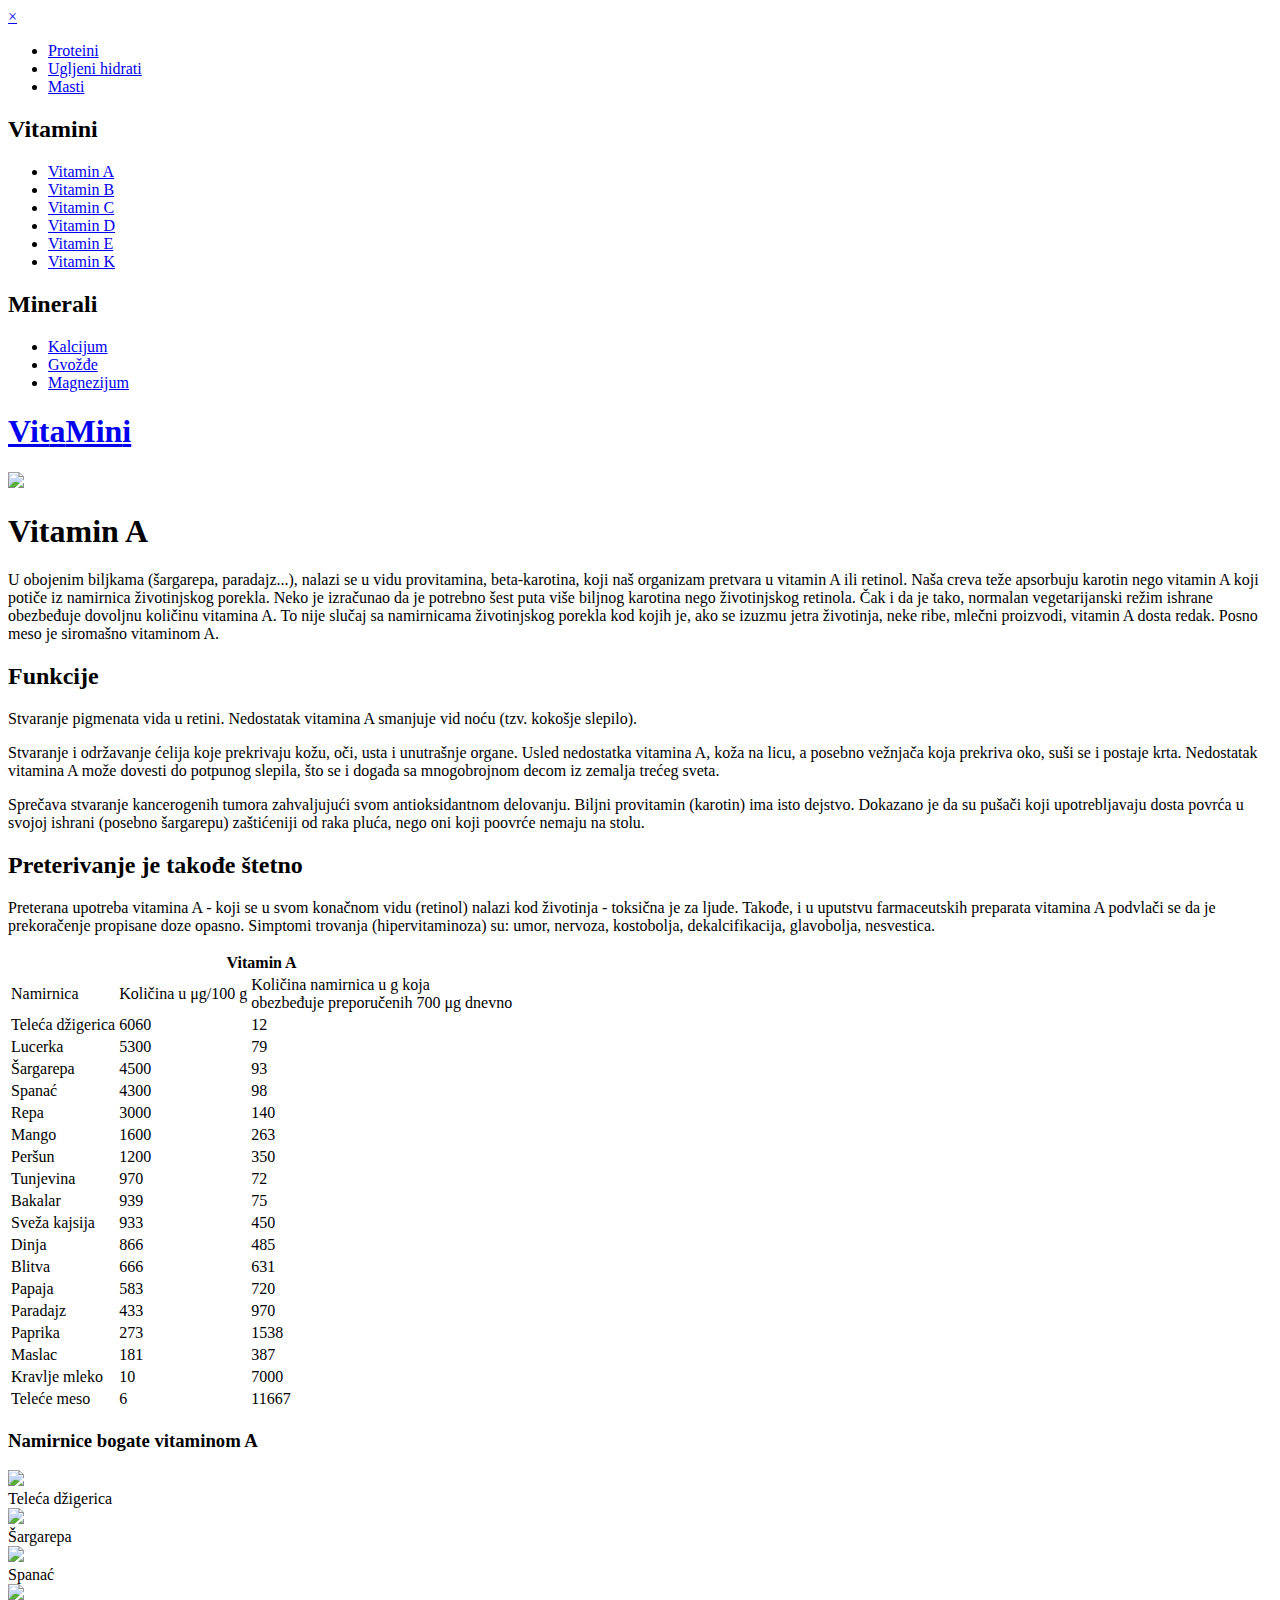
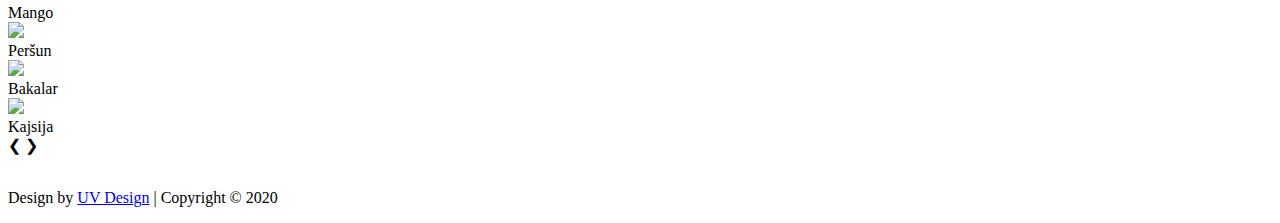
==== avitamin.html @ 6da21063 "Add files via upload" ====
<!DOCTYPE html>
<html>
<head>
    <meta charset="UTF-8">
    <title>Vitamin | A vitamin</title>
    <link href="css/style.css" rel="stylesheet">
    <link rel="stylesheet" href="https://cdnjs.cloudflare.com/ajax/libs/font-awesome/5.12.1/css/all.min.css" integrity="sha256-mmgLkCYLUQbXn0B1SRqzHar6dCnv9oZFPEC1g1cwlkk=" crossorigin="anonymous" />
    <link href="https://fonts.googleapis.com/css?family=Roboto:400,500,700&display=swap" rel="stylesheet">
</head>
<body>

<div class="wrapper">
    <div class="sidebar" id="sidemenu">
        <a href="javascript:void(0)" class="close" onclick="closeNav()">&times;</a>
        <ul>
            <li><a href="proteini.html">Proteini</a></li>
            <li><a href="ugljeni_hidrati.html">Ugljeni hidrati</a></li>
            <li><a href="masti.html">Masti</a></li>
        </ul>
        <h2>Vitamini</h2>
        <ul>
            <li><a href="avitamin.html">Vitamin A</a></li>
            <li><a href="bvitamin.html">Vitamin B</a></li>
            <li><a href="cvitamin.html">Vitamin C</a></li>
            <li><a href="dvitamin.html">Vitamin D</a></li>
            <li><a href="evitamin.html">Vitamin E</a></li>
            <li><a href="kvitamin.html">Vitamin K</a></li>
        </ul>
        <h2>Minerali</h2>
        <ul>
            <li><a href="kalcijum.html">Kalcijum</a></li>
            <li><a href="gvozdje.html">Gvožđe</a></li>
            <li><a href="magnezijum.html">Magnezijum</a></li>
        </ul>
    </div>

    <div class="main" id="main">
        <div class="header">
            <div class="menu" onclick="openNav()">
                <i class="fas fa-bars"></i>
            </div>
            <div class="logo">
                <a href="index.html"><h1><span id="span1">Vit</span>a<span id="span2">Min</span>i</h1></a>
            </div>
        </div>

        <div class="page_content">
            <div class="hero">
                <img src="img/a_vitamin.jpg">
            </div>
            <h1>Vitamin A</h1>

            <div class="single_text">
                <p>U obojenim biljkama (šargarepa, paradajz...), nalazi se u vidu provitamina, beta-karotina, koji naš organizam pretvara u vitamin A ili retinol. Naša creva teže apsorbuju karotin nego vitamin A koji potiče iz namirnica životinjskog porekla. Neko je izračunao da je potrebno šest puta više biljnog karotina nego životinjskog retinola. Čak i da je tako, normalan vegetarijanski režim ishrane obezbeđuje dovoljnu količinu vitamina A. To nije slučaj sa namirnicama životinjskog porekla kod kojih je, ako se izuzmu jetra životinja, neke ribe, mlečni proizvodi, vitamin A dosta redak. Posno meso je siromašno vitaminom A.</p>
            </div>

            <div class="flex_content">

                <div class="flex_content_text">

                    <h2>Funkcije</h2>

                    <p>Stvaranje pigmenata vida u retini. Nedostatak vitamina A smanjuje vid noću (tzv. kokošje slepilo).</p>

                    <p>Stvaranje i održavanje ćelija koje prekrivaju kožu, oči, usta i unutrašnje organe. Usled nedostatka vitamina A, koža na licu, a posebno vežnjača koja prekriva oko, suši se i postaje krta. Nedostatak vitamina A može dovesti do potpunog slepila, što se i događa sa mnogobrojnom decom iz zemalja trećeg sveta.</p>

                    <p>Sprečava stvaranje kancerogenih tumora zahvaljujući svom antioksidantnom delovanju. Biljni provitamin (karotin) ima isto dejstvo. Dokazano je da su pušači koji upotrebljavaju dosta povrća u svojoj ishrani (posebno šargarepu) zaštićeniji od raka pluća, nego oni koji poovrće nemaju na stolu.</p>

                    <h2>Preterivanje je takođe štetno</h2>

                    <p>Preterana upotreba vitamina A - koji se u svom konačnom vidu (retinol) nalazi kod životinja - toksična je za ljude. Takođe, i u uputstvu farmaceutskih preparata vitamina A podvlači se da je prekoračenje propisane doze opasno. Simptomi trovanja (hipervitaminoza) su: umor, nervoza, kostobolja, dekalcifikacija, glavobolja, nesvestica.</p>
                    
                </div>

                <div class="flex_content_table vitamin_table">
                    <table>
                        <tr>
                            <th colspan="3">Vitamin A</th>
                        </tr>
                        <tr>
                            <td>Namirnica</td>
                            <td>Količina u μg/100 g</td>
                            <td>Količina namirnica u g koja<br> obezbeđuje preporučenih 700 μg dnevno</td>
                        </tr>
                        <tr>
                            <td>Teleća džigerica</td>
                            <td>6060</td>
                            <td>12</td>
                        </tr>
                        <tr>
                            <td>Lucerka</td>
                            <td>5300</td>
                            <td>79</td>
                        </tr>
                        <tr>
                            <td>Šargarepa</td>
                            <td>4500</td>
                            <td>93</td>
                        </tr>
                        <tr>
                            <td>Spanać</td>
                            <td>4300</td>
                            <td>98</td>
                        </tr>
                        <tr>
                            <td>Repa</td>
                            <td>3000</td>
                            <td>140</td>
                        </tr>
                        <tr>
                            <td>Mango</td>
                            <td>1600</td>
                            <td>263</td>
                        </tr>
                        <tr>
                            <td>Peršun</td>
                            <td>1200</td>
                            <td>350</td>
                        </tr>
                        <tr>
                            <td>Tunjevina</td>
                            <td>970</td>
                            <td>72</td>
                        </tr>
                        <tr>
                            <td>Bakalar</td>
                            <td>939</td>
                            <td>75</td>
                        </tr>
                        <tr>
                            <td>Sveža kajsija</td>
                            <td>933</td>
                            <td>450</td>
                        </tr>
                        <tr>
                            <td>Dinja</td>
                            <td>866</td>
                            <td>485</td>
                        </tr>
                        <tr>
                            <td>Blitva</td>
                            <td>666</td>
                            <td>631</td>
                        </tr>
                        <tr>
                            <td>Papaja</td>
                            <td>583</td>
                            <td>720</td>
                        </tr>
                        <tr>
                            <td>Paradajz</td>
                            <td>433</td>
                            <td>970</td>
                        </tr>
                        <tr>
                            <td>Paprika</td>
                            <td>273</td>
                            <td>1538</td>
                        </tr>
                        <tr>
                            <td>Maslac</td>
                            <td>181</td>
                            <td>387</td>
                        </tr>
                        <tr>
                            <td>Kravlje mleko</td>
                            <td>10</td>
                            <td>7000</td>
                        </tr>
                        <tr>
                            <td>Teleće meso</td>
                            <td>6</td>
                            <td>11667</td>
                        </tr>
                    </table>
                </div>
            </div>

            <h3>Namirnice bogate vitaminom A</h3>

            <div class="slideshow-container">
                <div class="slides fade">
                    <div class="slider_image"><img src="img/carousel/tel_dziga.jpg"></div>
                    <div class="slider_text">Teleća džigerica</div>
                </div>
                <div class="slides fade">
                    <div class="slider_image"><img src="img/carousel/sargarepa.jpg"></div>
                    <div class="slider_text">Šargarepa</div>
                </div>
                <div class="slides fade">
                    <div class="slider_image"><img src="img/carousel/spanac.jpg"></div>
                    <div class="slider_text">Spanać</div>
                </div>
                <div class="slides fade">
                    <div class="slider_image"><img src="img/carousel/mango.jpg"></div>
                    <div class="slider_text">Mango</div>
                </div>
                <div class="slides fade">
                    <div class="slider_image"><img src="img/carousel/persun.jpg"></div>
                    <div class="slider_text">Peršun</div>
                </div>
                <div class="slides fade">
                    <div class="slider_image"><img src="img/carousel/bakalar.jpg"></div>
                    <div class="slider_text">Bakalar</div>
                </div>
                <div class="slides fade">
                    <div class="slider_image"><img src="img/carousel/kajsija.jpg"></div>
                    <div class="slider_text">Kajsija</div>
                </div>
        
                <a class="prev" onclick="plusIndex(-1)">&#10094;</a>
                <a class="next" onclick="plusIndex(+1)">&#10095;</a>
            </div>
            <br/>
        
            <div class="slider_nav">
                <span class="dots" onclick="currentSlide(1)"></span>
                <span class="dots" onclick="currentSlide(2)"></span>
                <span class="dots" onclick="currentSlide(3)"></span>
                <span class="dots" onclick="currentSlide(4)"></span>
                <span class="dots" onclick="currentSlide(5)"></span>
                <span class="dots" onclick="currentSlide(6)"></span>
                <span class="dots" onclick="currentSlide(7)"></span>
            </div>
            
        </div>

        <div class="footer">
            <p>Design by <a href="#">UV Design</a> | Copyright &copy; 2020</p>
        </div>
    </div>
</div>

<script src="javascript/main.js" type="text/javascript">

</script>

</body>
</html>
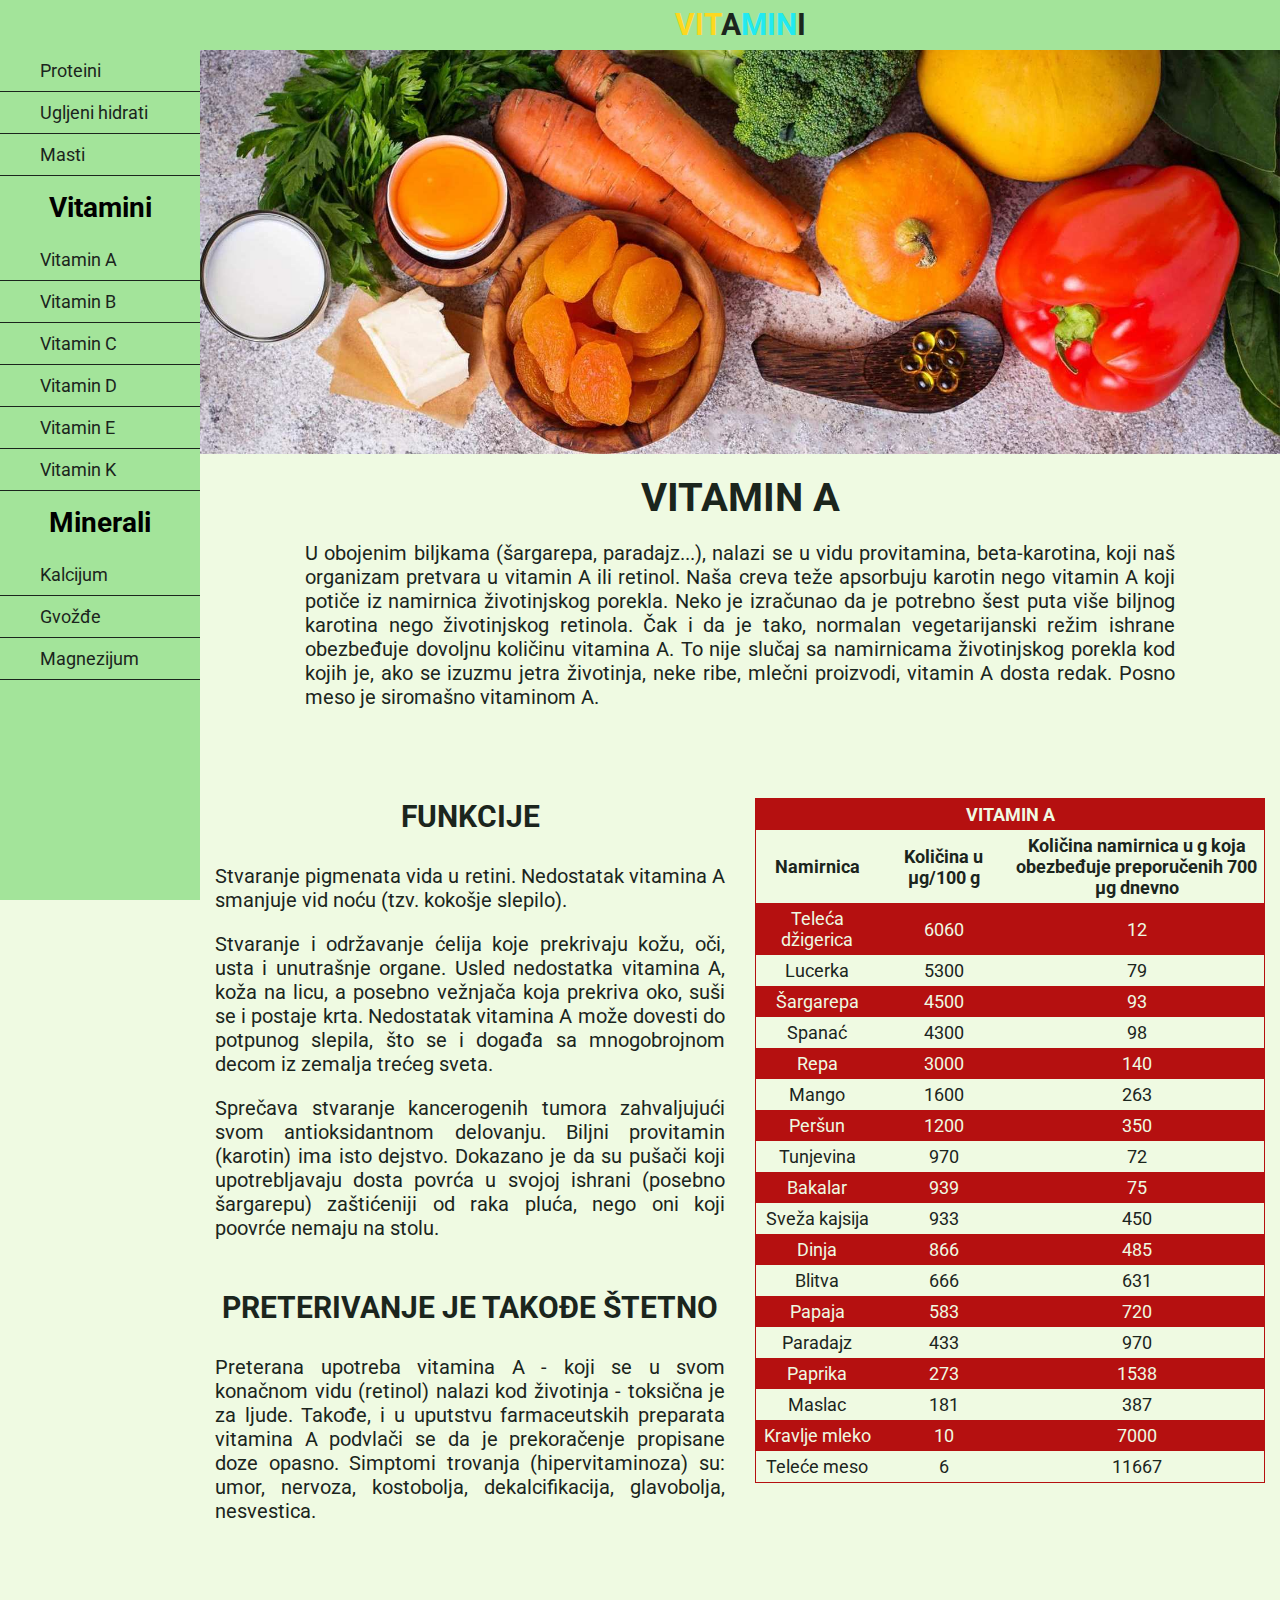
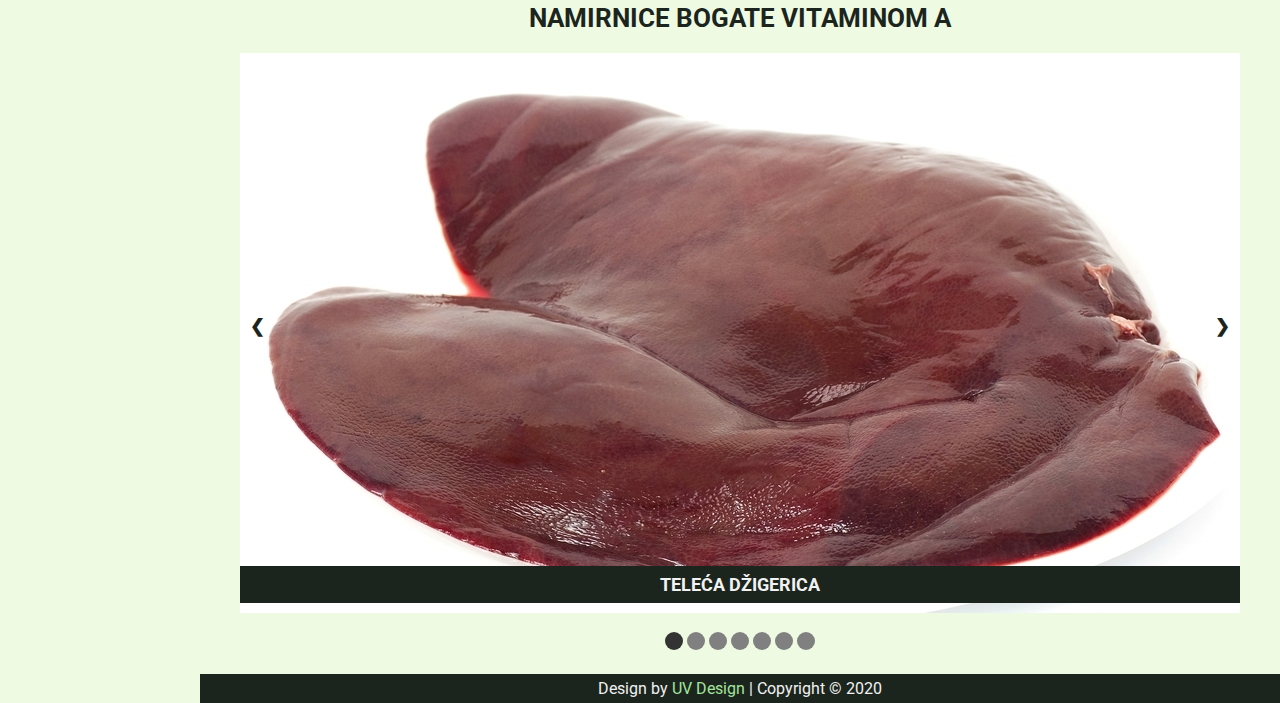
==== commit 59cc885d: "Add files via upload" ====
--- a/avitamin.html
+++ b/avitamin.html
@@ -231,9 +231,8 @@
     </div>
 </div>
 
-<script src="javascript/main.js" type="text/javascript">
-
-</script>
+<script src="javascript/main.js" type="text/javascript"></script>
+<script src="javascript/slider.js" type="text/javascript"></script>
 
 </body>
 </html>--- a/css/style.css
+++ b/css/style.css
@@ -0,0 +1,626 @@
+*{
+    font-family: 'Roboto', sans-serif;;
+    margin: 0;
+    padding: 0;
+    box-sizing: border-box;
+    list-style: none;
+    text-decoration: none;
+}
+
+body {
+    background: #effae2;
+}
+
+.wrapper {
+    display: flex;
+    position: relative;
+}
+
+.sidebar {
+    position: fixed;
+    width: 200px;
+    height: 100%;
+    background: #a3e49a;
+    padding: 50px 0;
+    margin: 0 0;
+}
+
+.close {
+    display: none;
+    position: absolute;
+    top: 0;
+    right: 25px;
+    font-size: 36px;
+    margin-left: 50px;
+    color: #1b251d;
+}
+
+.sidebar h2 {
+    font-size: 28px;
+    text-align: center;
+    margin: 15px;
+}
+
+.sidebar ul li {
+    text-align: left;
+    border-bottom: 0.7px solid #1b251d;
+}
+
+.sidebar ul li a {
+    color: #1b251d;
+    display: block;
+    font-size: 18px;
+    padding: 10px 40px;
+}
+
+.sidebar ul li a:hover {
+    background-color: #1b251d;
+    color: #f1f1f1;
+    transition: 0.33s ease-out;
+}
+
+.active {
+    margin-top: 0 !important;
+}
+
+.main {
+    width: 100%;
+    margin-left: 200px;
+}
+
+.header {
+    width: 100%;
+    height: 50px;
+    background-color: #a3e49a;
+    padding: 0 0;
+}
+
+.header i {
+    display: none;
+    float: left;
+    color: #1b251d;
+    font-size: 30px;
+    line-height: 50px;
+    margin-left: 15px;
+    cursor: pointer;
+}
+
+.logo {
+    width: 200px;
+    margin: 0 auto;
+}
+
+.logo h1 {
+    text-align: center;
+    color: #1b251d;
+    font-size: 30px;
+    line-height: 50px;
+    text-transform: uppercase;
+}
+
+.header #span1 {
+    color: #fdd820;
+}
+
+.header #span2 {
+    color: #22e9f0;
+}
+
+.page_content {
+    color: #1b251d;
+}
+
+.page_content h1 {
+    text-align: center;
+    text-transform: uppercase;
+    font-size: 40px;
+    margin-bottom: 20px;
+    padding-top: 20px;
+}
+
+.page_content h2 {
+    text-align: center;
+    text-transform: uppercase;
+    font-size: 36px;
+    margin-bottom: 20px;
+    padding-top: 20px;
+}
+
+.page_content h3 {
+    text-align: center;
+    text-transform: uppercase;
+    font-size: 26px;
+    margin-bottom: 20px;
+    padding-top: 20px;
+}
+
+.page_content p {
+    font-size: 20px;
+    padding: 0 15px;
+    margin-bottom: 20px;
+    text-align: justify;
+}
+
+.page_content img {
+    margin: auto;
+    display: block;
+    max-width: 100%;
+}
+
+.single_text {
+    max-width: 900px;
+    margin: 0 auto;
+}
+
+.flex_content {
+    display: flex;
+    justify-content: center;
+    align-items: center;
+    margin-bottom: 20px;
+}
+
+.flex_content_text {
+    width: 50%;
+    padding: 0 0px;
+    margin: 20px auto;
+}
+
+.flex_content_text h2 {
+    font-size: 30px;
+    margin: 30px auto;
+}
+
+.flex_content_text p {
+    font-size: 20px;
+    margin: 20px auto;
+    padding: 0 15px;
+    text-align: justify;
+}
+
+.flex_content_text img {
+    margin: auto;
+    display: block;
+    max-width: 100%;
+}
+
+.flex_content_table {
+    width: 50%;
+    font-size: 18px;
+    text-align: center;
+    margin: 20px auto;
+    padding: 0 15px 10px;
+}
+
+.flex_content_table table {
+    width: 100%;
+    border-collapse: collapse;
+}
+
+.flex_content_table table, th, td {
+    padding: 5px;
+}
+
+.flex_content_table th {
+    text-transform: uppercase;
+}
+
+.flex_content_table tr:nth-child(2) {
+    font-weight: bold;
+}
+
+.float_content {
+    margin: 0;
+    width: 100%;
+    clear: both;
+}
+
+.float_left {
+    float: left;
+    width: 50%;
+}
+
+.float_right {
+    float: right;
+    width: 50%;
+}
+
+.protein_table table {
+    border: 1px solid #8a5227;
+}
+
+.protein_table table tr:nth-child(odd) {
+    background-color: #8a5227;
+    color: #effae2;
+}
+
+.oil_table table {
+    border: 1px solid #2c6121;
+}
+
+.oil_table table tr:nth-child(odd) {
+    background-color: #2c6121;
+    color: #effae2;
+}
+
+.vitamin_table table {
+    border: 1px solid #b51010;
+}
+
+.vitamin_table table tr:nth-child(odd) {
+    background-color: #b51010;
+    color: #effae2;
+}
+
+.mineral_table table {
+    border: 1px solid #b37d5f;
+}
+
+.mineral_table table tr:nth-child(odd) {
+    background-color: #b37d5f;
+    color: #effae2;
+}
+
+.hero {
+    width: 100%;
+}
+
+.hero img {
+    max-width: 100%;
+}
+
+.block_content {
+    display: grid;
+    grid-template-columns: 1fr 1fr 1fr;
+}
+
+.block {
+    position: relative;
+    height: 300px;
+    text-align: center;
+    border: 2px solid #1b251d;
+    margin: 50px 15px;
+}
+
+.block i, .block h1 {
+    margin-top: 60px;
+    font-size: 150px;
+    line-height: 120px;
+    color: #1b251d;
+    text-transform: capitalize;
+}
+
+.block-link {
+    position: absolute;
+    bottom: 0;
+    background-color: #1b251d;
+    width: 100%;
+    transition: .5s ease;
+    opacity: 0;
+    font-size: 25px;
+    padding: 20px;
+}
+
+.block-link a {
+    color: #f1f1f1;
+    text-decoration: none;
+    text-transform: uppercase;
+}
+
+.block:hover .block-link {
+    opacity: 1;
+}
+
+.protein:hover {
+    border: 2px solid #8a5227;
+}
+
+.protein:hover i {
+    color: #8a5227;
+}
+
+.protein:hover .block-link {
+    background-color: #8a5227;
+}
+
+.carb:hover {
+    border: 2px solid #db511f;
+}
+
+.carb:hover i {
+    color: #db511f;
+}
+
+.carb:hover .block-link {
+    background-color: #db511f;
+}
+
+.oil:hover {
+    border: 2px solid #2c6121;
+}
+
+.oil:hover i {
+    color: #2c6121;
+}
+
+.oil:hover .block-link {
+    background-color: #2c6121;
+}
+
+.vitamin:hover {
+    border: 2px solid #b51010;
+}
+
+.vitamin:hover h1 {
+    color: #b51010;
+}
+
+.vitamin:hover .block-link {
+    background-color: #b51010;
+}
+
+.mineral:hover {
+    border: 2px solid #b37d5f;
+}
+
+.mineral:hover h1 {
+    color: #b37d5f;
+}
+
+.mineral:hover .block-link {
+    background-color: #b37d5f;
+}
+
+.carb_odd:nth-child(odd) {
+    background: #db511f;
+}
+
+.carb_even:nth-child(even) {
+    background: #db511f;
+}
+
+.oil_odd:nth-child(odd) {
+    background: #2c6121;
+    color: #f2f2f2
+}
+
+.vitamin_even:nth-child(even) {
+    background: #b51010;
+    color: #f2f2f2
+}
+
+.slideshow-container {
+    max-width: 1000px;
+    position: relative;
+    margin: 15px auto 0;
+}
+
+.slides {
+    display: none;
+}
+
+.slider_image {
+    width: 100%;
+}
+
+.slider_image img {
+    max-width: 100%;
+}
+
+.slider_text {
+    text-align: center;
+    font-size: 18px;
+    text-transform: uppercase;
+    position: absolute;
+    width: 100%;
+    padding: 8px 16px;
+    bottom: 10px;
+    background: #1b251d;
+    color: #f2f2f2;
+    font-weight: bold;
+}
+
+.prev, .next {
+    position: absolute;
+    top: 45%;
+    color: #1b251d;
+    font-weight: bold;
+    padding: 10px;
+    font-size: 18px;
+    border-radius: 0 3px 3px 0;
+    cursor: pointer;
+}
+
+.next {
+    right: 0;
+    border-radius: 3px 0 0 3px;
+}
+
+.prev:hover, .next:hover {
+    background: rgba(0,0,0,0.8);
+    color: #f2f2f2;
+}
+
+.slider_nav {
+    text-align: center;
+}
+
+.dots {
+    width: 18px;
+    height: 18px;
+    display: inline-block;
+    background: gray;
+    padding: 5px;
+    border-radius: 50%;
+    cursor: pointer;
+}
+
+.fade {
+    animation-name: fade;
+    animation-duration: 0.5s;
+}
+@keyframes fade {
+    from{opacity: 0.4}
+    to{opacity: 1}
+}
+
+.slide_active ,.dots:hover {
+    background: #333;
+}
+
+.footer {
+    text-align: center;
+    background: #1b251d;
+    color: #f1f1f1;
+    padding: 5px 0;
+    margin-top: 20px;
+    clear: both;
+}
+
+.footer a {
+    color: #a3e49a;
+}
+
+.footer a:hover {
+    font-weight: bold;
+}
+
+@media screen and (max-width:1200px) {
+
+    .sidebar {
+        margin-top: 0;
+    }
+
+    .page_content h2 {
+        font-size: 30px;
+    }
+
+    .block {
+        height: 220px;
+        margin: 40px 10px;
+    }
+
+    .block i, .block h1 {
+        margin-top: 40px;
+        font-size: 100px;
+        line-height: 90px;
+        color: #1b251d;
+    }
+
+    .block-link {
+        font-size: 20px;
+        line-height: 20px;
+        padding: 15px;
+    }
+
+}
+
+@media screen and (max-width:989px) {
+
+    .sidebar {
+        width: 100%;
+        z-index: 10;
+        background: #1b251d;
+        color: #f1f1f1;
+        opacity: 0.95;
+        transition: 0.4s linear;
+        margin-top: -200%;
+        overflow-y: scroll;
+    }
+
+    .close {
+        display: block;
+        color: #f1f1f1;
+    }
+
+    .sidebar ul li {
+        text-align: center;
+        border-bottom: 0.7px solid #f1f1f1;
+    }
+
+    .sidebar ul li a {
+        color: #f1f1f1;
+    }
+
+    .sidebar ul li a:hover {
+        background-color: #a3e49a;
+        color: #1b251d;
+    }
+
+    .main {
+        margin-left: 0;
+    }
+
+    .header {
+        position: fixed;
+        z-index: 5;
+    }
+
+    .header i {
+        display: block;
+    }
+
+    .flex_content {
+        flex-direction: column;
+    }
+
+    .flex_content_text, .flex_content_table {
+        width: 100%;
+    }
+
+    .flex_content_text {
+        padding: 0 15px;
+    }
+
+    .float_left, .float_right {
+        float: none;
+        width: 100%;
+    }
+
+}
+
+@media screen and (max-width:800px) {
+
+    .page_content h1 {
+        font-size: 36px;
+    }
+
+    .page_content h2 {
+        font-size: 28px;
+        margin-bottom: 0px;
+        padding: 0;
+    }
+
+    .page_content h3 {
+        font-size: 22px;
+    }
+
+    .page_content p {
+        font-size: 18px;
+    }
+
+    .flex_content_text {
+        padding: 0;
+    }
+
+    .block_content {
+        display: block;
+    }
+
+    .block {
+        width: 400px;
+        margin: 40px auto;
+    }
+
+    .block h1 {
+        font-size: 100px;
+    }
+
+    .prev, .next {
+        top: 35%;
+    }
+    
+    .slider_image img {
+        width: 80%;
+        max-width: 100%;
+}
+}
